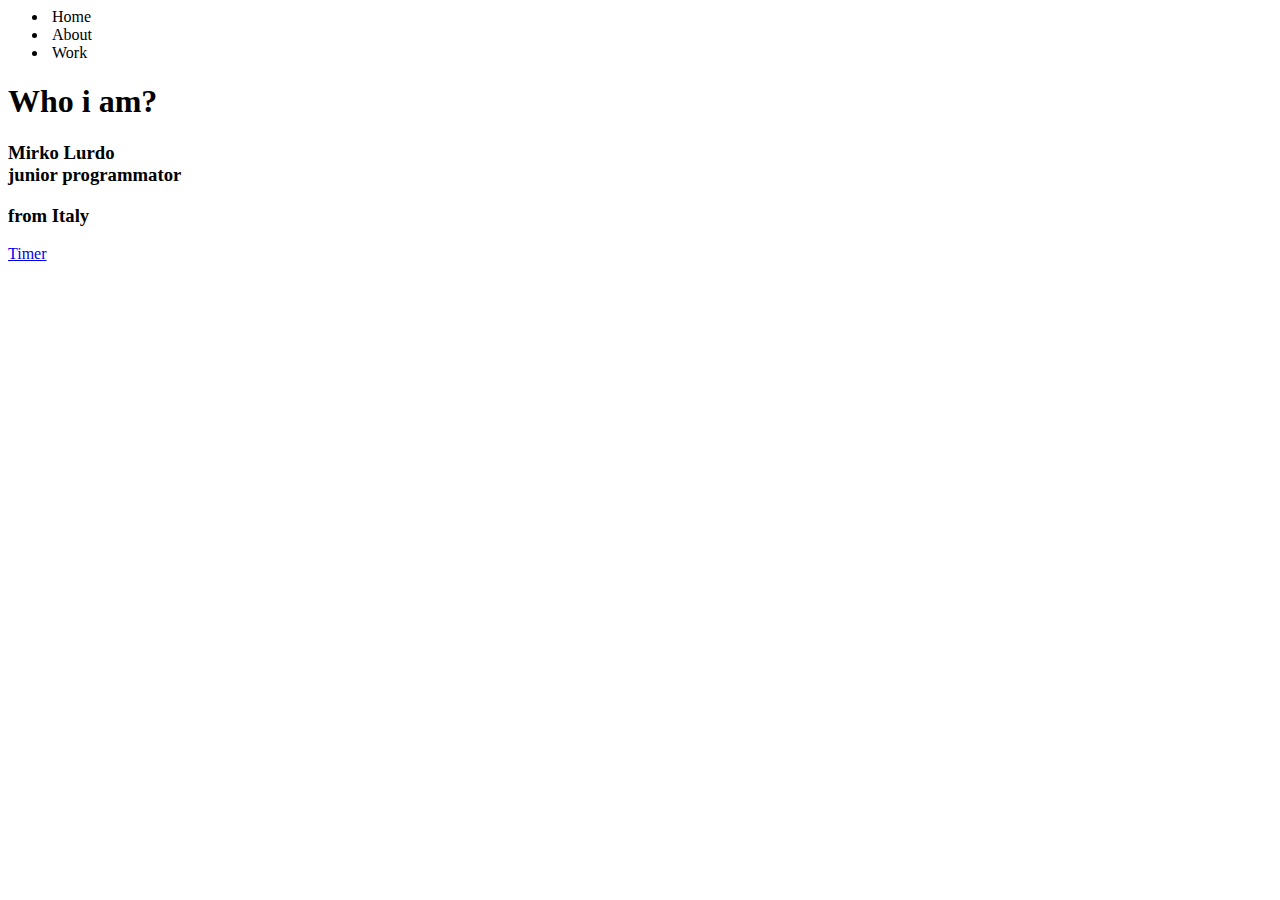
==== index.html @ 4ef71c22 "Create index.html" ====
<html>
    <head>
        <link rel="stylesheet" href="style2.css">
    </head>
    <body>
        <header>
            <ul>
                <li><a><span style="--clr:#00ff00" data-text="&nbsp;Home&nbsp;">&nbsp;Home&nbsp;</span></a></li>
                <li><a><span style="--clr:#fff" data-text="&nbsp;About&nbsp;">&nbsp;About&nbsp;</span></a></li>
                <li><a><span style="--clr:#ff0000" data-text="&nbsp;Work&nbsp;">&nbsp;Work&nbsp;</span></a></li>
            </ul>
        </header>
        <div class="introduction">
            <div class="intro-text">
                <h1>Who i am?</h1>
                <h3>Mirko Lurdo<br>
                    junior programmator<br>
                <p>from Italy</p></h3>
            </div>
            <div class="intro-image">
                <div style="--cld:#00ff00" id="first"></div>
                <div style="--cld:#fff" id="second"></div>
                <div style="--cld:#ff0000" id="third"></div>
                <div style="--cld:#222" id="fourth"></div>
            </div>
        </div>
        <div class="work">
            <div class="timer">
                <a href="home.html">Timer</a>
            </div>
        </div>
    </body>
</html>
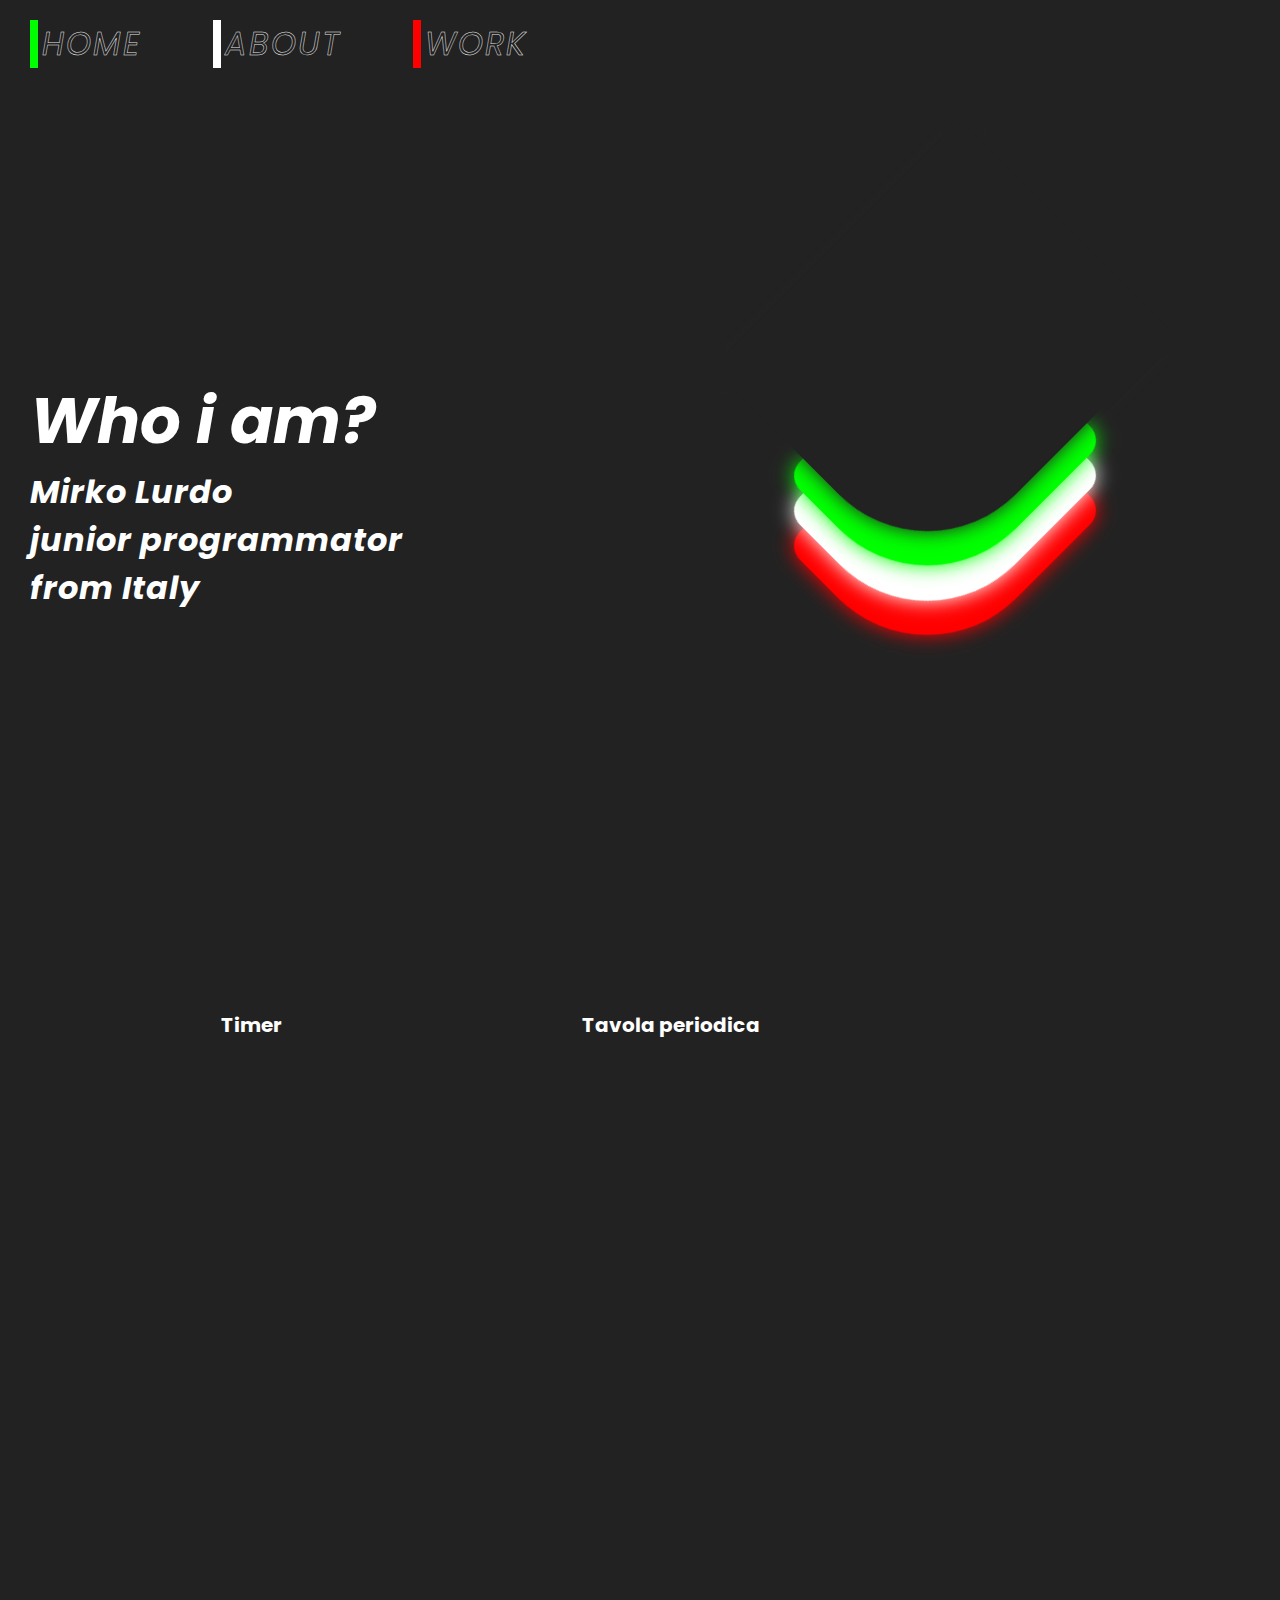
==== commit eda1b638: "Update index.html" ====
--- a/index.html
+++ b/index.html
@@ -27,6 +27,8 @@
         <div class="work">
             <div class="timer">
                 <a href="home.html">Timer</a>
+                <br><br><br>
+                <a href="Mi_voglio_male/6/pitagora.html">Tavola periodica</a>
             </div>
         </div>
     </body>
--- a/style2.css
+++ b/style2.css
@@ -0,0 +1,145 @@
+@import url("https://fonts.googleapis.com/css?family=Poppins:wght@300,400,700&display=swap");
+
+*{
+    margin: 0;
+    padding: 0;
+    box-sizing: border-box;
+}
+
+body{
+    background: #222;
+    font-family: "Poppins", sans-serif;
+}
+
+
+header{
+    height: 10%;
+    margin-top: 20px;
+    width: 100%;
+    display: flex;
+    justify-content: left;
+    align-items: flex-start;
+    font-size: 30px;
+    font-style: italic;
+    position: block;
+}
+header ul{
+    position: relative;
+    display: flex;
+    gap: 30px;
+}
+header ul li{
+    margin-left: 30px;
+    position: relative;
+    list-style: none;
+}
+header ul li span{
+    font-size: 2rem;
+    cursor: pointer;
+    text-decoration: none;
+    letter-spacing: 2px;
+    text-transform: uppercase;
+    color:transparent;
+    -webkit-text-stroke: 0.5px rgb(255, 255, 255,0.9);
+}
+header ul li span::before{
+    content: attr(data-text);
+    position: absolute;
+    color: var(--clr);
+    width: 0;
+    overflow: hidden;
+    transition: 1s;
+    border-right: 8px solid var(--clr);
+    -webkit-text-stroke: 2px var(--clr);
+}
+header ul li span:hover::before{
+    width: 100%;
+    filter: drop-shadow(0 0 25px var(--clr));
+}
+
+.introduction{
+    height: 85%;
+    width: 100%;
+    color: #fff;
+    padding: 30px;
+    display: flex;
+}
+.intro-text{
+    width: 50%;
+    height: 100%;
+    display: flex;
+    justify-content: center;
+    flex-direction: column;
+}
+.intro-text h1{
+    font-size: 4rem;
+    font-style: italic;
+    font-weight: 700;
+}
+.intro-text h3{
+    font-size: 2rem;
+    font-style: italic;
+    letter-spacing: 1px;
+}
+
+.intro-image{
+    width: 50%;
+    height: 100%;
+    display: flex;
+    align-items: center;
+    justify-content: center;
+}
+.intro-image div{
+    height: 200px;
+    width: 250px;
+    background: var(--cld);
+    position: absolute;
+    transform: rotate(-45deg);
+    border-bottom-left-radius: 125px;
+}
+#first{
+    margin-bottom: 70px;
+    z-index: 3;
+    border-radius: 20px;
+    border-bottom-left-radius: 125px;
+    filter:drop-shadow(0 0 10px var(--cld))
+}
+#second{
+    z-index: 2;
+    border-radius: 20px;
+    border-bottom-left-radius: 124px;
+    filter:drop-shadow(0 0 10px var(--cld))
+}
+#third{
+    margin-top: 70px;
+    z-index: 1;
+    border-radius: 20px;
+    border-bottom-left-radius: 126px;
+    filter:drop-shadow(0 0 10px var(--cld))
+}
+#fourth{
+    margin-bottom: 280px;
+    z-index: 4;
+    width: 350px;
+    height: 300;
+    filter:drop-shadow(0 0 10px var(--cld))
+}
+
+.work{
+    width: 100%;
+    height: 100%;
+}
+.timer{
+    width: 100%;
+    height: 33.3vh;
+    font-size: 20px;
+    font-weight: bold;
+    display: flex;
+    align-items: center;
+    justify-content: center;
+}
+.timer a{
+    text-decoration: none;
+    color: #fff;
+    margin-right: 300px;
+}
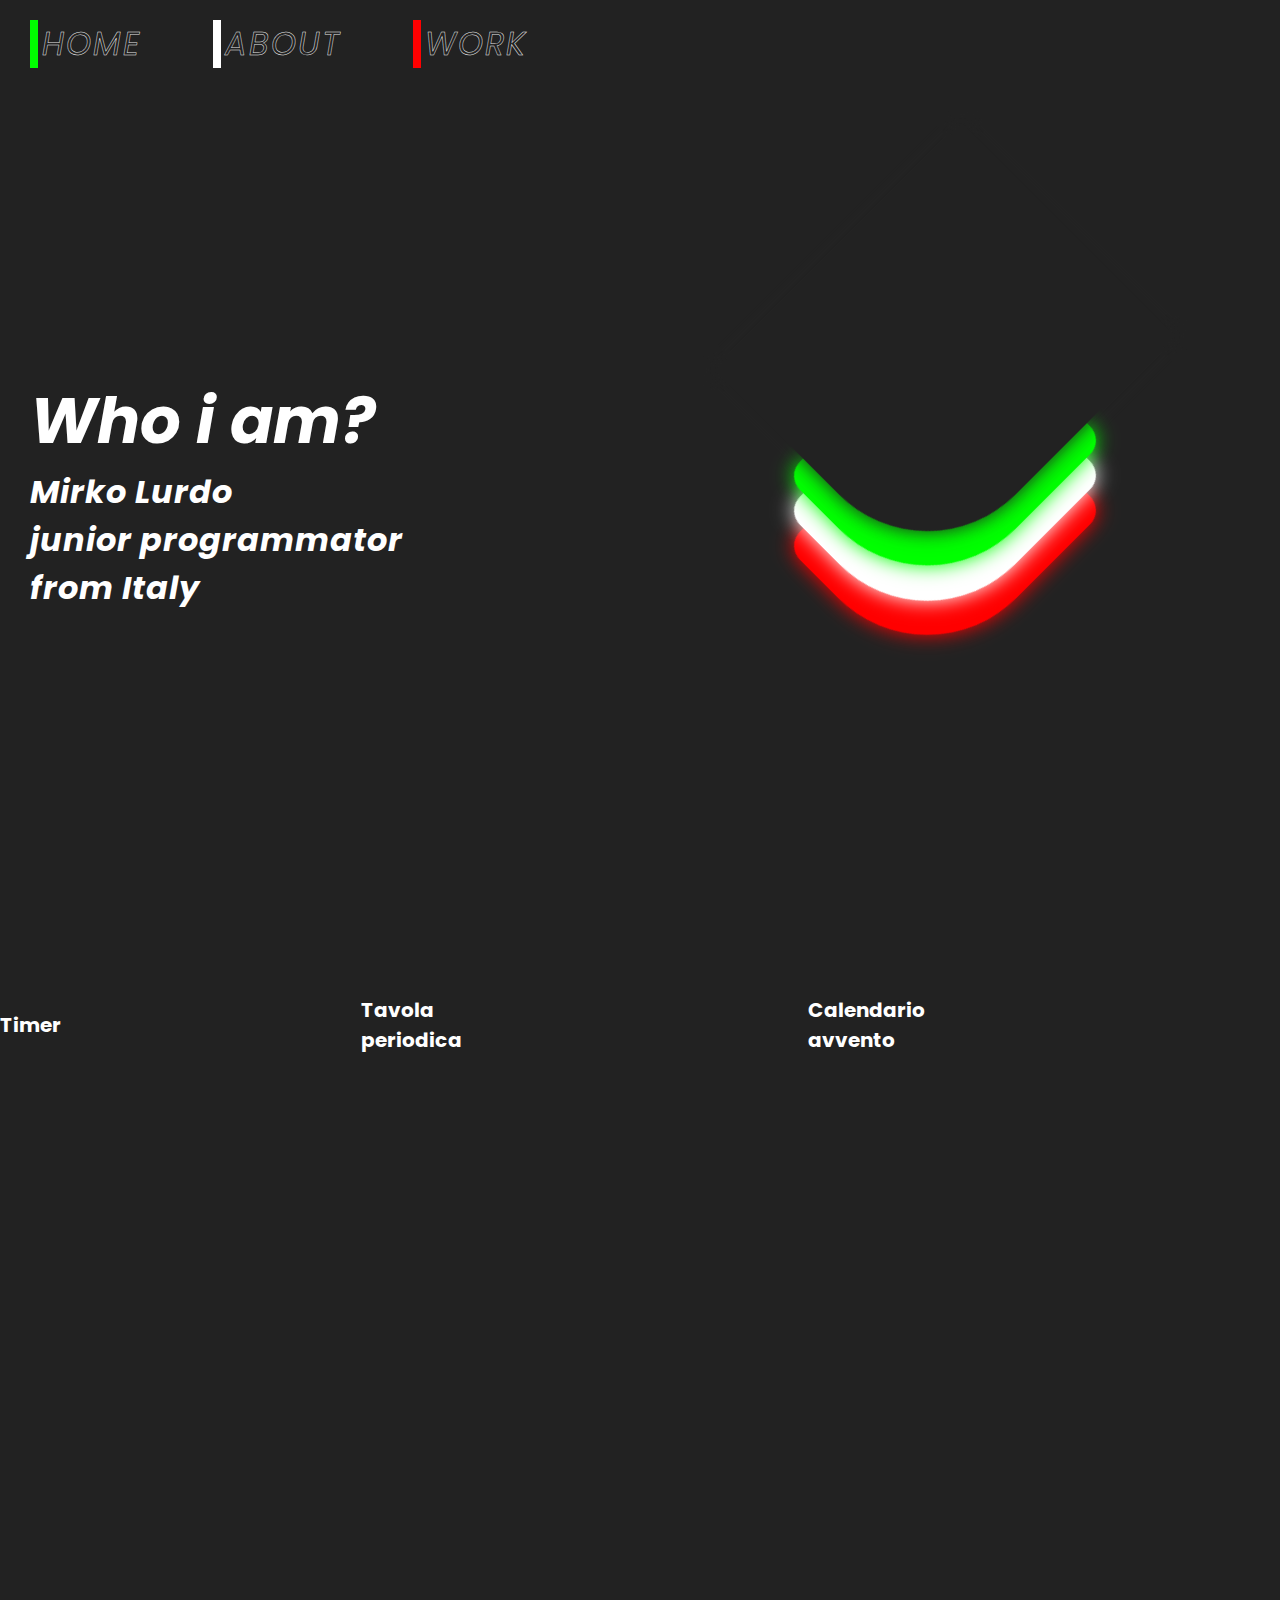
==== commit 0ce7b0db: "Update index.html" ====
--- a/index.html
+++ b/index.html
@@ -28,7 +28,9 @@
             <div class="timer">
                 <a href="home.html">Timer</a>
                 <br><br><br>
-                <a href="Mi_voglio_male/6/pitagora.html">Tavola periodica</a>
+                <a href="pitagorica.html">Tavola periodica</a>
+                <br><br><br>
+                <a href="calendar.html">Calendario avvento</a>
             </div>
         </div>
     </body>
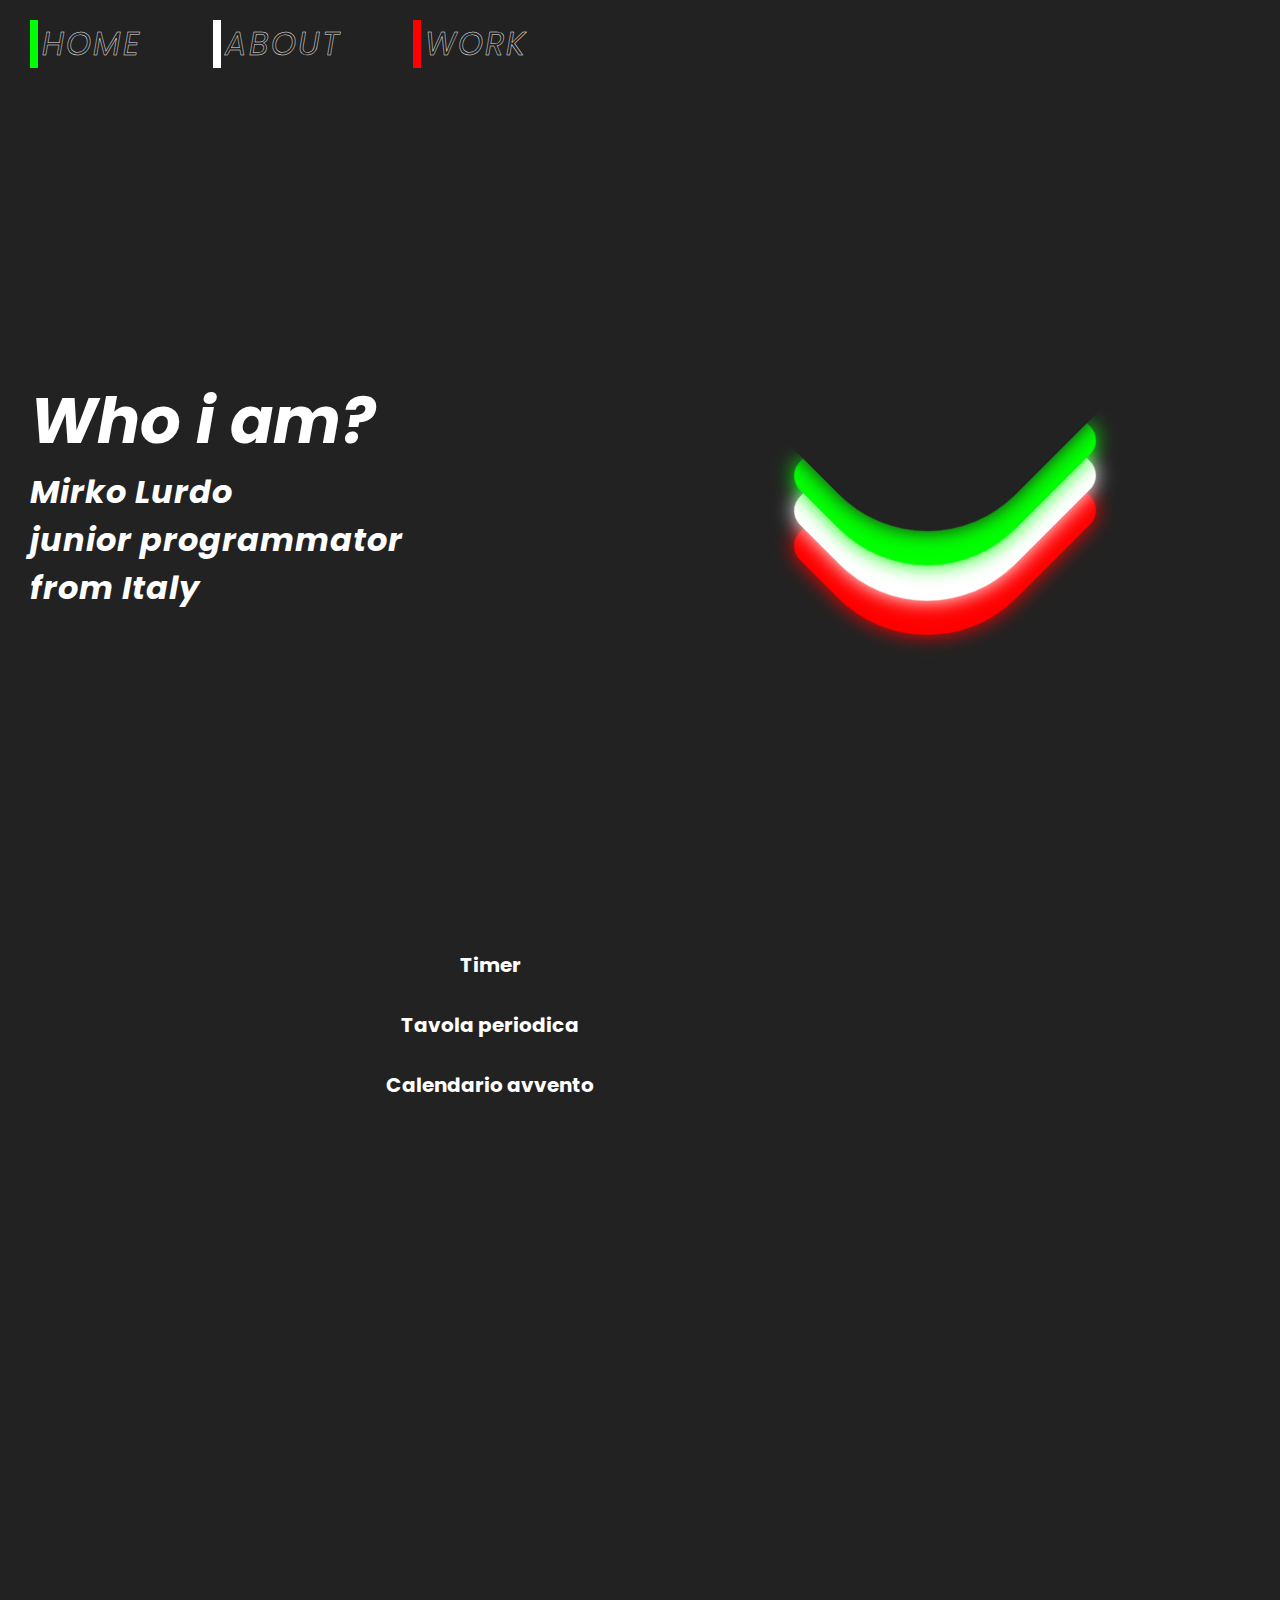
==== commit ec06ef62: "Update index.html" ====
--- a/index.html
+++ b/index.html
@@ -25,11 +25,11 @@
             </div>
         </div>
         <div class="work">
-            <div class="timer">
+            <div class="timer" style="display: flex;flex-direction: column;margin:auto">
                 <a href="home.html">Timer</a>
-                <br><br><br>
+                <br>
                 <a href="pitagorica.html">Tavola periodica</a>
-                <br><br><br>
+                <br>
                 <a href="calendar.html">Calendario avvento</a>
             </div>
         </div>
